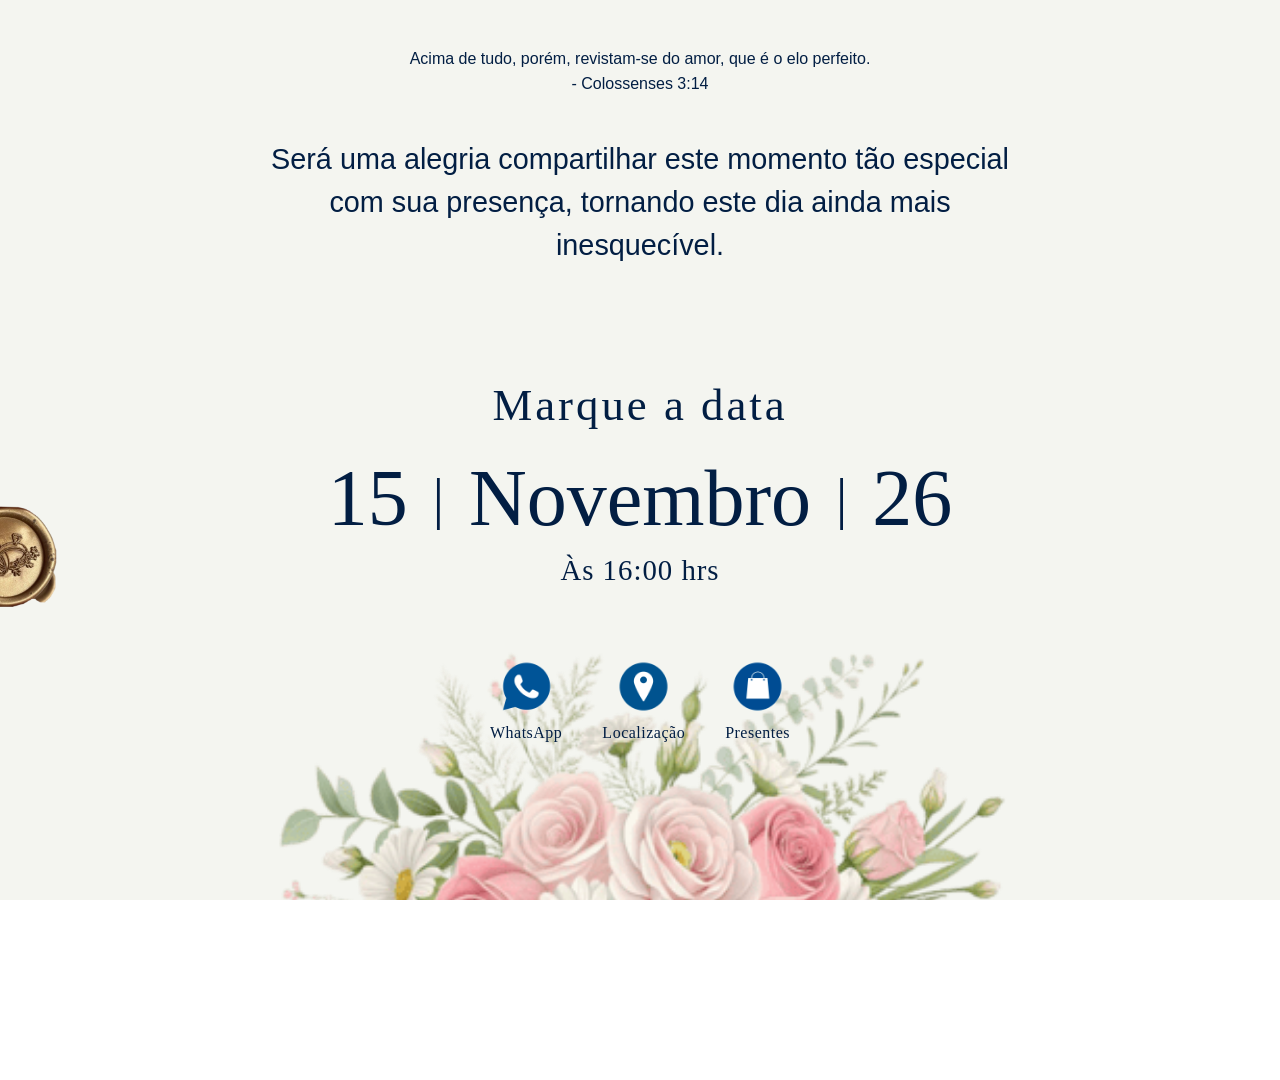
==== pagina2.html @ 2c4985e0 "prontinho" ====
<!DOCTYPE html>
<html lang="en">
<head>
    <meta charset="UTF-8">
    <meta name="viewport" content="width=device-width, initial-scale=1.0">
    <title>Confirmação</title>
    <link rel="stylesheet" href="src/css/style.css">
</head>
<body>
    
    <div class="container">
        <div class="pg2">
                <a href="index.html" class="botao-selo2">
            <img src="src/css/selo.png" alt="voltar pagina">
             </a>
            <div class="topo-citacao">
                <h1 class="passagem">Acima de tudo, porém, revistam-se do amor, que é o elo perfeito.</h1>
            <h2 class="colossenses"> - Colossenses 3:14</h2>
            </div>
    
            <h3 class="convite">Será uma alegria compartilhar este momento tão especial com sua presença, tornando este dia ainda mais inesquecível.</h3>
            <h4 class="titulo-data">Marque a data</h4>
            <div class="bloco-data-hora">
                <div class="data">
                    <span>15</span>
                    <span class="divisor">|</span>
                    <span>Novembro</span>
                    <span class="divisor">|</span>
                    <span>26</span>
                </div>
                <p class="hora">Às 16:00 hrs</p>
            </div>

            <div class="botoes-rodape">
                <a href="https://wa.me/5542998255716" target="_blank" class="item-botao">
                    <img src="src/css/whatsapp-icon.png" alt="WhatsApp">
                    <span>WhatsApp</span>
                </a>

                <a href="https://maps.app.goo.gl/DXcZb9kM9KEu9NBT8" target="_blank" class="item-botao">
                    <img src="src/css/icone-local.png" alt="Localização">
                    <span>Localização</span>

                    <a href="https://lista.havan.com.br/Convidado/ItensListaPresente/941082" target="_blank" class="item-botao">
                        <img src="src/css/shop-icon.png" alt="Lista de Presentes">
                        <span>Presentes</span>
                    </a>
                </a>
            </div>

            <img src="src/css/flowers-bottom.png" alt="Detalhes decorativos" class="flores-rodape">
        </div>
    </div>
</body>
</html>
---- src/css/style.css ----
*{
    margin: 0;
    padding: 0;
    box-sizing: border-box;
}

html, body{
    width: 100%;
    height: 100%;
    overflow-x: hidden;
}

.hero { height: 100vh;
    width: 100%;
    background-color: #021E43;
     display: flex;
    flex-direction: column;
    align-items: center;
    justify-content: center;
    text-align: center;
    gap: 40px;
   position: relative;
}

.flores-topo-esquerdo {
    position: absolute;
    top: 0;
    left: 0;
    width: 500px;
    height: auto;
    pointer-events: none;
}

.botao-selo {
    position: absolute;
    right: -55px;
    top: 50%;
    transform: translateY(-50%);
    z-index: 10;
    text-decoration: none;
}

.botao-selo img {
width: 120px;
height: auto;
cursor: pointer;
transition: transform 0.5s ease-in-out;    
}

.botao-selo img:hover {
    transform: scale(1.05);
}
h1{
    font-family: "Poppins", sans-serif;
    font-size: 1rem;
    font-weight:  300;
    color: #f2f2f2;
}

h2{  font-family: "Playfair Display", sans-serif;
    font-size: 8rem;
    font-weight: 150;
    line-height: 1;
    color: #f2f2f2;
}

h3{  font-family: "Poppins", sans-serif;
    font-size: 1rem;
    font-weight: 300;
    color: #f2f2f2;
}

.rodape {
    position: absolute;
    bottom: 30px;
    font-family: "Playfair Display", sans-serif;
    font-size: 2rem;
    font-weight: 50;
    line-height: 1;
    color: #f2f2f2;
}

@keyframes surgir {
    from {
        opacity: 0;
        transform: translateY(25px);
    }
    to {
        opacity: 1;
        transform: translateY(0);
    }
}

h1, h2, h3, h4, p, span, .rodape, .botao-selo, .botao-selo2, .divisor, .data, .bloco-data-hora, .botoes-rodape {
    opacity: 0;
    animation: surgir 1s cubic-bezier(0.25, 1, 0.5, 1) forwards;
}


h1 { animation-delay: 0.3s;}

h2 { animation-delay: 0.6s;}

h3 { animation-delay: 0.9s;}

h4 { animation-delay: 1.2s;}

p { animation-delay: 1.2s;}

span { animation-delay: 1,2s;}

.rdiviso { animation-delay: 1.2s;}
.data { animation-delay: 1.2s;}
.bloco-data-hora { animation-delay: 1.2s;}
.botoes-rodape { animation-delay: 1.4s;}

.rodape { animation-delay: 1.2s;}q
.botao-selo { animation-delay: 1.4s;}
.botao-selo2 { animation-delay: 1.4s;}

@keyframes balancarTopo {
    0%, 100% {
        transform: rotate(0deg);
    }
    50% {
        transform: rotate(2.5deg);
    }
}

.flores-topo-esquerdo {
    transform-origin: top left;
    animation: balancarTopo 7s ease-in-out infinite;
}


.pg2 { height: 100vh;
    width: 100%;
    background-color: #F4F5F0;
     display: flex;
    flex-direction: column;
    align-items: center;
    justify-content: center;
    padding-top: 0 40px;
    text-align: center;
    gap: 12px;
   position: relative;
}
 .topo-citacao {
    position: absolute;
    top: 50px;
    display: flex;
    flex-direction: column;
    align-items: center;
    gap: 8px;
 }

.passagem {
    font-family: "Poppins", sans-serif;
    font-size: 1rem;
    font-weight:  300;
    color: #021E43;
}

.colossenses {  font-family: "Playfair Display", sans-serif;
    font-size: 1rem;
    font-weight: 300;
    line-height: 1;
    color: #021E43;
}

.convite {  font-family: "Poppins", sans-serif;
    font-size: 1.8rem;
    font-weight: 300;
    line-height: 1.5;
    color: #021E43;
    text-align: center;
    max-width: 750px;
    margin-bottom: 100px;
}

.botao-selo2 {
    position: absolute;
    left: -55px;
    top: 50%;
    transform: translateY(-50%);
    z-index: 10;
    text-decoration: none;
}

.botao-selo2 img {
width: 120px;
height: auto;
cursor: pointer;
transition: transform 0.5s ease-in-out;    
}

.botao-selo2 img:hover {
    transform: scale(1.05);
}

.bloco-data-hora {
    display: flex;
    flex-direction: column;
    align-items: center;
    justify-content: center;
    gap: 0px;
}

.titulo-data {
    font-family: "Playfair Display", serif;
    font-size: 2.8rem;
    font-weight: 300;
    color: #021E43;
    letter-spacing: 3px;
    margin: 0 0 10px  0; 
}

.data {
    display: flex;
    align-items: center;
    justify-content: center;
    gap: 25px;
    font-family: "Playfair Display", serif;
    font-size: 5rem;
    font-weight: 400;
    color: #021E43;
}

.data .divisor {
font-weight: 200;
opacity: 0.5;
font-size: 3.5rem;
}

.hora {
    font-family: "Playfair Display", serif;
    font-size: 1.8rem;
    font-weight: 300;
    color: #021E43;
    letter-spacing: 1px;
    margin-top: 10px;
}

.botoes-rodape {
    display: flex;
    justify-content: center;
    align-items: center;
    gap: 40px;
    margin-top: 60px;
    padding-bottom: 20px;
}

.item-botao {
    display: flex;
    flex-direction: column;
    align-items: center;
    text-decoration: none;
    color: #021E43;
    gap: 10px;
    transition: transform 0.3s ease;
}

.item-botao img {
width: 55px;
height: 55px;
object-fit: contain;
}

.item-botao span {
    font-family: "Poppins", serif;
    font-size: 1rem;
    font-weight: 500;
    letter-spacing: 0.5px;
    text-align: center;
}

.item-botao:hover {
    transform: translateY(-5px);
}

.flores-rodape {
    position: absolute;
    bottom: -180px;
    left: 50%;
    transform: translateX(-50%);
    width: 750px;
    height: auto;
    object-fit: contain;
    pointer-events: none;
    z-index: 1;

    animation: entradaFlores 1.6s ease-out forwards;
}

.botoes-rodape {
    position: relative;
    z-index: 10;
}

@keyframes entradaFlores {
    from {
        opacity: 0;
        transform: translate(-50%, 40px);
    }

    to {
        opacity: 0.85;
        transform: translate(-50%, 0);
    }
}
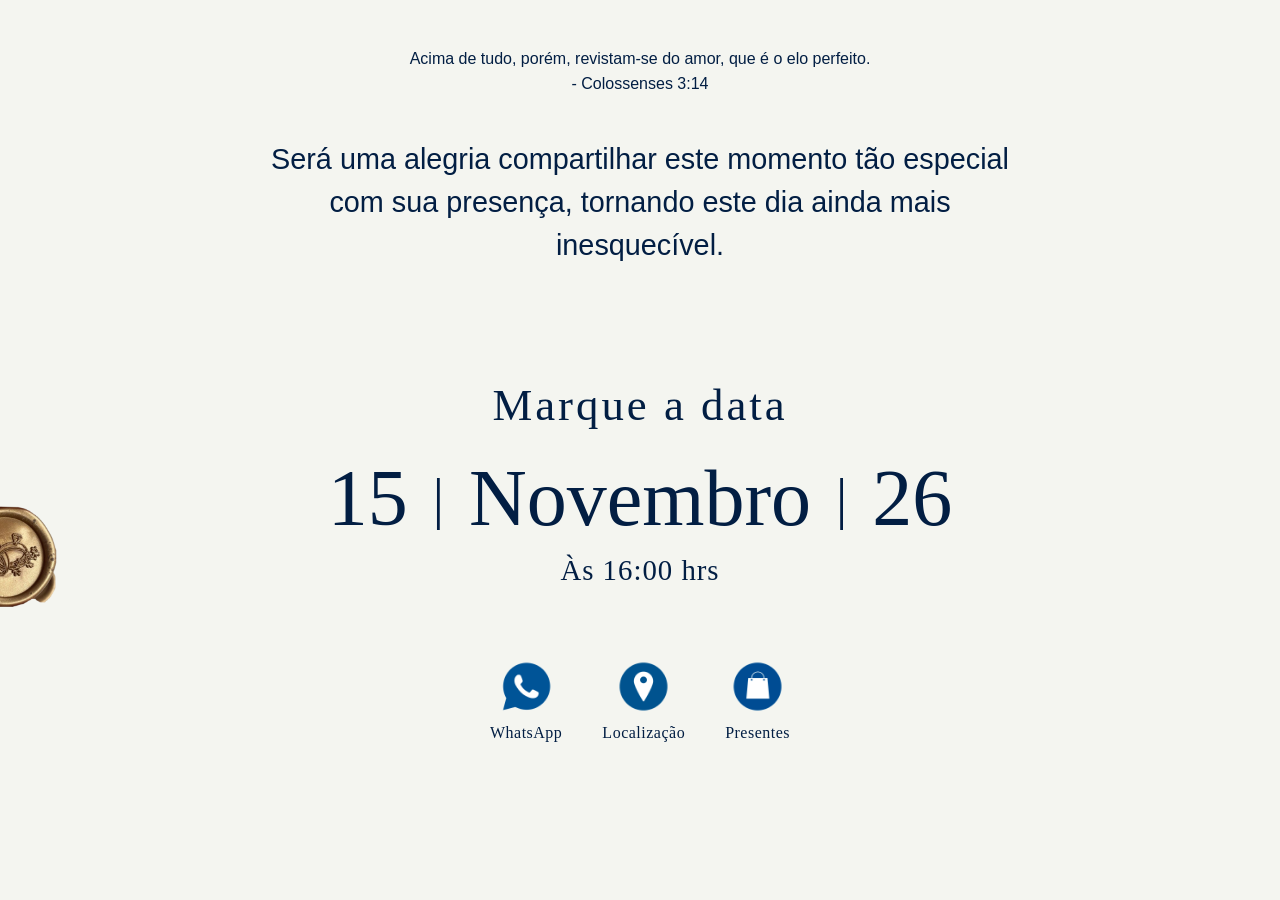
==== commit d7ab16a7: "Add files via upload" ====
--- a/pagina2.html
+++ b/pagina2.html
@@ -47,8 +47,6 @@
                     </a>
                 </a>
             </div>
-
-            <img src="src/css/flowers-bottom.png" alt="Detalhes decorativos" class="flores-rodape">
         </div>
     </div>
 </body>
--- a/src/css/style.css
+++ b/src/css/style.css
@@ -278,19 +278,6 @@
     transform: translateY(-5px);
 }
 
-.flores-rodape {
-    position: absolute;
-    bottom: -180px;
-    left: 50%;
-    transform: translateX(-50%);
-    width: 750px;
-    height: auto;
-    object-fit: contain;
-    pointer-events: none;
-    z-index: 1;
-
-    animation: entradaFlores 1.6s ease-out forwards;
-}
 
 .botoes-rodape {
     position: relative;
@@ -308,3 +295,186 @@
         transform: translate(-50%, 0);
     }
 }
+
+@media (max-width: 768px) {
+html, body {
+margin: 0 !important;
+padding: 0 !important;
+width: 100vw !important;
+height: 100dvh !important;
+max-width: 100vw !important;
+max-height: 100dvh !important;
+background-color: #021E43 !important;
+overflow: hidden !important;
+}
+
+.container {
+    width: 100% !important;
+    height: 100dvh !important;
+    overflow: hidden !important;
+}
+
+.hero {
+    width: 100% !important;
+    height: 100dvh !important;
+    padding: 40px 20px 20px 20px !important;
+    box-sizing:  border-box !important;
+    display: flex !important;
+    flex-direction: column !important;
+    justify-content: center !important;
+    gap: 15px !important;
+    align-items: center !important;
+    position: relative !important;
+    background-color: #021E43 !important;
+    overflow: hidden !important;
+}
+
+.flores-topo-esquerdo {
+    position: absolute  !important;
+    top: 0 !important;
+    left: 0 !important;
+    width: 250px !important;
+    height: auto !important;
+    z-index: 1 !important;
+    pointer-events: none !important;
+}
+
+.botao-selo {
+    position: absolute !important;
+    top: 50% !important;
+    right: -25px !important;
+    transform: translateY(-50%) !important;
+    z-index: 10 !important;
+}
+
+.botao-selo img {
+    width: 60px !important;
+    height: auto !important;
+    display: block !important;
+}
+
+.frase-superior {
+    font-size: 0.75rem !important;
+    line-height: 1.3 !important;
+    text-align: center !important;
+    width: 100% !important;
+    margin: 0 !important;
+    z-index: 2 !important;
+}
+
+.nomes-noivos {
+    font-family: "Playfair Display", serif !important;
+    font-size: 2.3rem !important;
+    line-height: 1.15 !important;
+    text-align: center !important;
+    width: 100% !important;
+    margin: 0 !important;
+    z-index: 2 !important;
+}
+
+.frase-inferior {
+    font-size: 0.75rem !important;
+    line-height: 1.3 !important;
+    text-align: center !important;
+    width: 100% !important;
+    margin: 0 !important;
+    z-index: 2 !important;
+}
+
+.rodape {
+    position: absolute !important;
+    bottom: 45px !important;
+    left: 0 !important;
+    width: 100% !important;
+    text-align: center !important;
+    z-index: 2 !important;
+    margin: 0 !important;
+}
+
+.rodape p {
+    font-size: 1rem !important;
+    text-align: center !important;
+    margin: 0 !important;
+}
+
+.pg2 {
+    width: 100% !important;
+    min-height: 100dvh !important;
+    display: flex !important;
+    flex-direction: column !important;
+    justify-content: space-between !important;
+    align-items: center !important;
+    padding: 30px 20px 40px 20px !important;
+    box-sizing: border-box !important;
+    position: relative !important;
+    text-align: center !important;
+}
+
+.botao-selo2 {
+    position: absolute !important;
+    top: 50% !important;
+    left: -25px !important;
+    transform: translateY(-50%) !important;
+    z-index: 10 !important;
+}
+
+.botao-selo2 img {
+    width: 60px !important;
+    height: auto !important;
+}
+
+.topo-citacao {
+    z-index: 2 !important;
+    margin-top: 10px !important;
+}
+
+.passagem {
+    font-size: 0.75rem !important;
+    font-weight: 1.3 !important;
+    margin-bottom: 4px !important;
+}
+
+.colossenses {
+    font-size: 0.7rem !important;
+    font-weight: normal !important;
+}
+
+.convite {
+    font-size: 0.85rem !important;
+    line-height: 1.4 !important;
+    margin: 10px 0 !important;
+    z-index: 2 !important;
+}
+
+.titulo-data {
+    font-size: 1.1rem !important;
+    margin-bottom: 5px !important;
+    z-index: 2 !important;
+}
+
+.bloco-data-hora {
+    z-index: 2 !important;
+}
+
+.data span {
+    font-size: 1.3rem !important;
+}
+
+.hora {
+    font-size: 0.85rem !important;
+    margin-top: 4px !important;
+}
+
+.botoes-rodape {
+    display: flex !important;
+    justify-content: center !important;
+    gap: 20px !important;
+    z-index: 5 !important;
+    margin-bottom: 10px !important;
+}
+
+.item-botao img {
+    width: 45px !important;
+    height: 45px !important; 
+}
+}
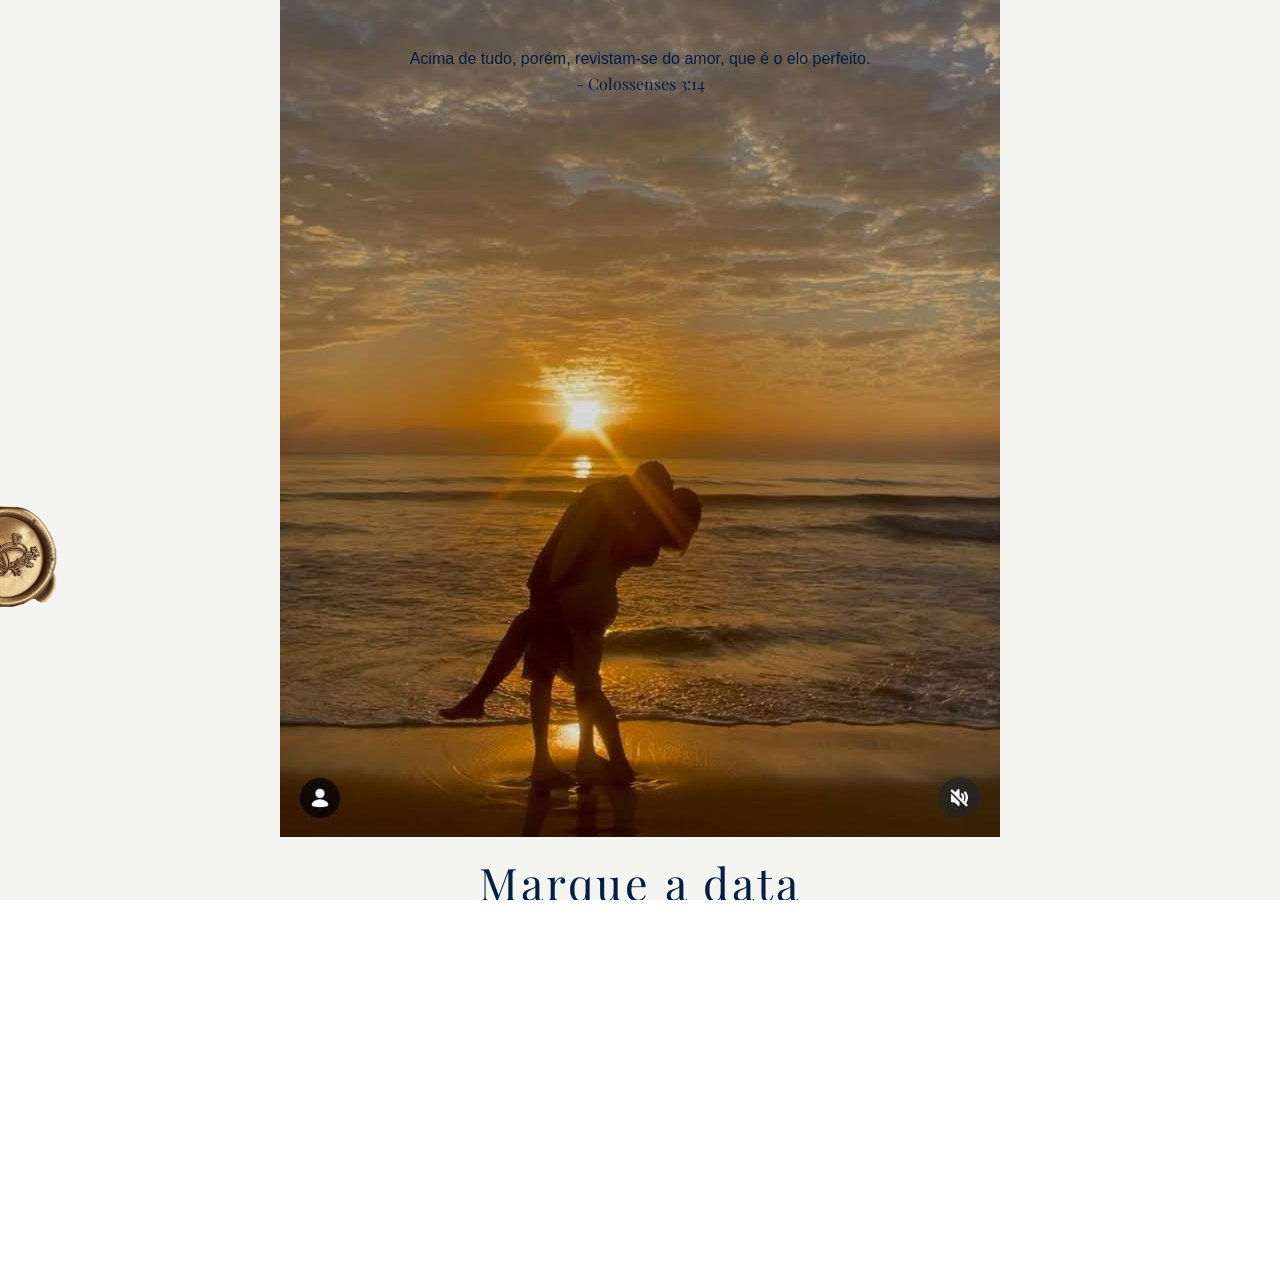
==== commit e1858931: "Add files via upload" ====
--- a/pagina2.html
+++ b/pagina2.html
@@ -19,6 +19,11 @@
             </div>
     
             <h3 class="convite">Será uma alegria compartilhar este momento tão especial com sua presença, tornando este dia ainda mais inesquecível.</h3>
+             
+            <div class="foto-aquarela">
+                <img src="src/css/luiz&emellyn.jpeg" alt="Luiz & Emellyn">
+            </div>
+            
             <h4 class="titulo-data">Marque a data</h4>
             <div class="bloco-data-hora">
                 <div class="data">
@@ -32,7 +37,7 @@
             </div>
 
             <div class="botoes-rodape">
-                <a href="https://wa.me/5542998255716" target="_blank" class="item-botao">
+                <a href="https://wa.me/5542998155716" target="_blank" class="item-botao">
                     <img src="src/css/whatsapp-icon.png" alt="WhatsApp">
                     <span>WhatsApp</span>
                 </a>
--- a/src/css/style.css
+++ b/src/css/style.css
@@ -1,3 +1,5 @@
+@import url("https://fonts.googleapis.com/css2?family=Playfair+Display:ital,wght@0,400..900;1,400..900&display=swap");
+
 *{
     margin: 0;
     padding: 0;
@@ -267,8 +269,8 @@
 }
 
 .item-botao span {
-    font-family: "Poppins", serif;
-    font-size: 1rem;
+    font-family: "Poppins", sans-serif;
+    font-size: 0.8rem;
     font-weight: 500;
     letter-spacing: 0.5px;
     text-align: center;
@@ -354,30 +356,35 @@
 }
 
 .frase-superior {
-    font-size: 0.75rem !important;
+    font-size: 0.90rem !important;
     line-height: 1.3 !important;
     text-align: center !important;
     width: 100% !important;
     margin: 0 !important;
+    margin-bottom: 25px !important;
     z-index: 2 !important;
 }
 
 .nomes-noivos {
     font-family: "Playfair Display", serif !important;
-    font-size: 2.3rem !important;
+    font-weight: 600 !important;
+    font-size: 2.9rem !important;
     line-height: 1.15 !important;
     text-align: center !important;
     width: 100% !important;
     margin: 0 !important;
+    margin-top: 25px !important;
+    margin-bottom: 25px !important;
     z-index: 2 !important;
 }
 
 .frase-inferior {
-    font-size: 0.75rem !important;
+    font-size: 0.90rem !important;
     line-height: 1.3 !important;
     text-align: center !important;
     width: 100% !important;
     margin: 0 !important;
+    margin-top: 20px !important;
     z-index: 2 !important;
 }
 
@@ -408,51 +415,67 @@
     box-sizing: border-box !important;
     position: relative !important;
     text-align: center !important;
+    background-color: #F4F5F0 !important;
 }
 
 .botao-selo2 {
     position: absolute !important;
     top: 50% !important;
-    left: -25px !important;
+    left: -38px !important;
     transform: translateY(-50%) !important;
     z-index: 10 !important;
 }
 
 .botao-selo2 img {
-    width: 60px !important;
+    width: 55px !important;
     height: auto !important;
 }
 
+.topo-citacao, .passagem, .colossenses, .convite {
+    position: relative !important;
+    top: auto !important;
+    left: auto !important;
+    transform: none !important;
+}
+
 .topo-citacao {
     z-index: 2 !important;
-    margin-top: 10px !important;
+    margin: 15px 0 15px 0 !important;
 }
 
 .passagem {
-    font-size: 0.75rem !important;
-    font-weight: 1.3 !important;
+    font-size: 0.88rem !important;
+    font-weight: 300 !important;
+    color: #021E43 !important;
+    line-height: 1.3 !important;
     margin-bottom: 4px !important;
 }
 
 .colossenses {
+    font-family: "Playfair Display", serif !important;
     font-size: 0.7rem !important;
     font-weight: normal !important;
+    font-style: italic !important;
+    color: #021E43 !important;
+    opacity: 0.75 !important;
 }
 
 .convite {
     font-size: 0.85rem !important;
     line-height: 1.4 !important;
-    margin: 10px 0 !important;
+    margin: 0 0 30px 0 !important;
     z-index: 2 !important;
 }
 
 .titulo-data {
     font-size: 1.1rem !important;
-    margin-bottom: 5px !important;
+    margin: 0 0 6px 0 !important;
     z-index: 2 !important;
 }
 
 .bloco-data-hora {
+    position: relative !important;
+    margin-bottom: 25px !important;
     z-index: 2 !important;
 }
 
@@ -477,4 +500,25 @@
     width: 45px !important;
     height: 45px !important; 
 }
-}
+
+.foto-aquarela {
+    width: 100% !important;
+    max-width: 200px !important;
+    margin: 15px auto !important;
+    display: flex !important;
+    justify-content: center !important;
+    align-items: center !important;
+    z-index: 2 !important;
+}
+
+.foto-aquarela img {
+    width: 100% !important;
+    height: auto !important;
+    opacity: 0.9 !important;
+
+    mix-blend-mode: multiply !important;
+
+    -webkit-mask-image: radial-gradient(circle at center, black 35%, transparent 85%) !important;
+    mask-image: radial-gradient(circle at center, black 35%, transparent 85%) !important;
+}
+}
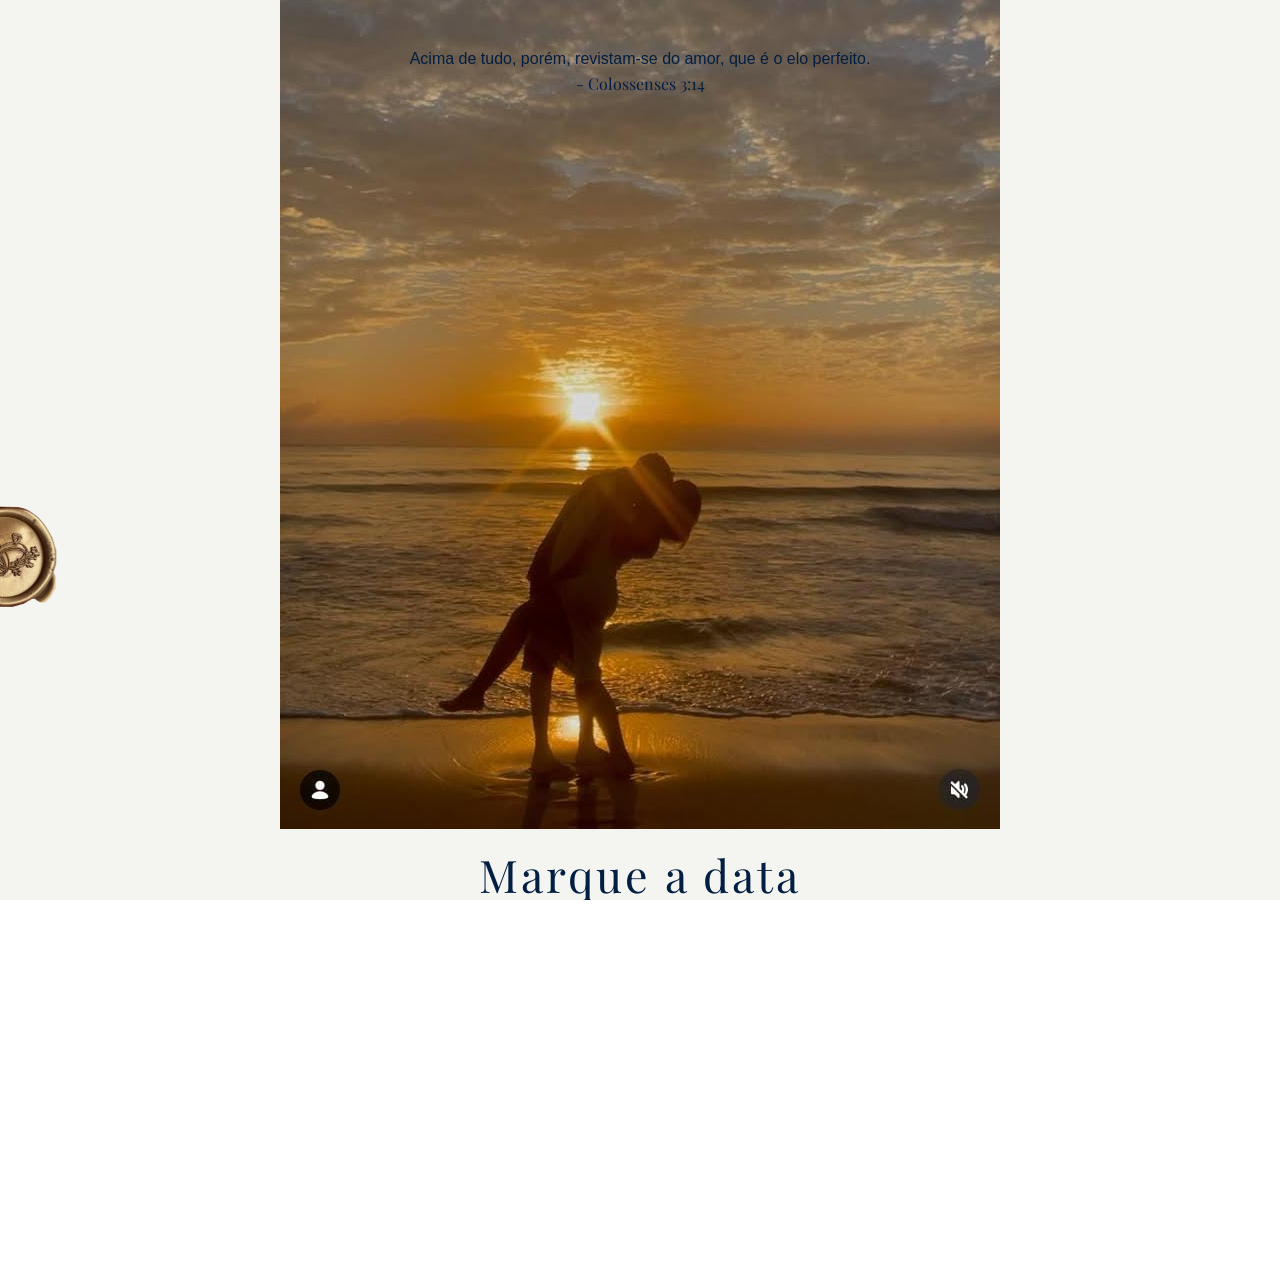
==== commit 41eb47d9: "Add files via upload" ====
--- a/pagina2.html
+++ b/pagina2.html
@@ -18,12 +18,12 @@
             <h2 class="colossenses"> - Colossenses 3:14</h2>
             </div>
     
-            <h3 class="convite">Será uma alegria compartilhar este momento tão especial com sua presença, tornando este dia ainda mais inesquecível.</h3>
+            <h3 class="convite">Será uma alegria compartilhar este momento tão especial com sua presença tornando este dia ainda mais inesquecível.</h3>
              
             <div class="foto-aquarela">
                 <img src="src/css/luiz&emellyn.jpeg" alt="Luiz & Emellyn">
             </div>
-            
+
             <h4 class="titulo-data">Marque a data</h4>
             <div class="bloco-data-hora">
                 <div class="data">
@@ -39,7 +39,7 @@
             <div class="botoes-rodape">
                 <a href="https://wa.me/5542998155716" target="_blank" class="item-botao">
                     <img src="src/css/whatsapp-icon.png" alt="WhatsApp">
-                    <span>WhatsApp</span>
+                    <span>Confirmar<br>Presença</span>
                 </a>
 
                 <a href="https://maps.app.goo.gl/DXcZb9kM9KEu9NBT8" target="_blank" class="item-botao">
--- a/src/css/style.css
+++ b/src/css/style.css
@@ -93,7 +93,7 @@
     }
 }
 
-h1, h2, h3, h4, p, span, .rodape, .botao-selo, .botao-selo2, .divisor, .data, .bloco-data-hora, .botoes-rodape {
+h1, h2, h3, h4, p, span, .rodape, .botao-selo, .botao-selo2, .divisor, .data, .bloco-data-hora, .botoes-rodape, .colossenses {
     opacity: 0;
     animation: surgir 1s cubic-bezier(0.25, 1, 0.5, 1) forwards;
 }
@@ -331,6 +331,24 @@
     overflow: hidden !important;
 }
 
+.textura-fundo {
+    position: absolute !important;
+    top: 0 !important;
+    left: 0 !important;
+    width: 100% !important;
+    height: 100% !important;
+    background-image: url(capitone.jpg) !important;
+    background-size: cover !important;
+    background-position: center !important;
+    background-repeat: no-repeat !important;
+
+    mix-blend-mode: multiply !important;
+
+    opacity: 0.7 !important;
+    pointer-events: none !important;
+    z-index: 1 !important;
+}
+
 .flores-topo-esquerdo {
     position: absolute  !important;
     top: 0 !important;
@@ -344,8 +362,11 @@
 .botao-selo {
     position: absolute !important;
     top: 50% !important;
-    right: -25px !important;
+    right: -15px !important;
     transform: translateY(-50%) !important;
+    display: flex !important;
+    align-items: center !important;
+    justify-content: center !important;
     z-index: 10 !important;
 }
 
@@ -353,6 +374,26 @@
     width: 60px !important;
     height: auto !important;
     display: block !important;
+}
+
+.texto-curvo-selo {
+    position: absolute !important;
+    top: 50% !important;
+    left: 50% !important;
+    transform: translate(-50%, -50%) !important;
+    width: 110px !important;
+    height: 110px !important;
+    pointer-events: none !important;
+    overflow: visible !important;
+}
+
+.texto-curvo-selo text {
+    font-family: "Poppins", sans-serif !important;
+    font-size: 7.5px !important;
+    font-weight: 400 !important;
+    fill: #d4af37 !important;
+    letter-spacing: 1px !important;
+    text-transform: lowercase !important;
 }
 
 .frase-superior {
@@ -409,13 +450,21 @@
     min-height: 100dvh !important;
     display: flex !important;
     flex-direction: column !important;
-    justify-content: space-between !important;
+    justify-content: center !important;
+    min-height: 100dvh !important;
     align-items: center !important;
-    padding: 30px 20px 40px 20px !important;
+    padding: 40px 20px !important;
     box-sizing: border-box !important;
     position: relative !important;
     text-align: center !important;
     background-color: #F4F5F0 !important;
+}
+
+.topo-citacao, .convite, .bloco-data-hora, .botoes-rodape {
+    position: relative !important;
+    z-index: 2 !important;
+    margin-top: 0 !important;
+    margin-bottom: 20px !important;
 }
 
 .botao-selo2 {
@@ -439,12 +488,32 @@
 }
 
 .topo-citacao {
-    z-index: 2 !important;
-    margin: 15px 0 15px 0 !important;
+    position: absolute !important;
+    top: 25px !important;
+    left: 50% !important;
+    transform: translateX(-50%) !important;
+    width: 85% !important;
+    max-width: 360px !important;
+    text-align: center !important;
+    z-index: 2 !important;
+}
+
+.topo-citacao, .topo-citacao p {
+    font-size: 0.8rem !important;
+    line-height: 1.35 !important;
+    color: #021E43 !important;
+    margin: 0 !important;
+}
+
+.topo-citacao span, .topo-citacao small, .topo-citacao .referencia {
+    font-size: 0.75rem !important;
+    display: block !important;
+    margin-top: 5px !important;
+    font-style: italic !important;
 }
 
 .passagem {
-    font-size: 0.88rem !important;
+    font-size: 0.7rem !important;
     font-weight: 300 !important;
     color: #021E43 !important;
     line-height: 1.3 !important;
@@ -453,11 +522,10 @@
 
 .colossenses {
     font-family: "Playfair Display", serif !important;
-    font-size: 0.7rem !important;
+    font-size: 0.6rem !important;
     font-weight: normal !important;
     font-style: italic !important;
     color: #021E43 !important;
-    opacity: 0.75 !important;
 }
 
 .convite {
@@ -468,14 +536,16 @@
 }
 
 .titulo-data {
+    position: relative !important;
     font-size: 1.1rem !important;
-    margin: 0 0 6px 0 !important;
-    z-index: 2 !important;
+    margin: 30px 0 10px 0 !important;
+    z-index: 2 !important;
+    color: #021E43 !important;
 }
 
 .bloco-data-hora {
     position: relative !important;
-    margin-bottom: 25px !important;
+    margin-bottom: 40px !important;
     z-index: 2 !important;
 }
 
@@ -501,24 +571,35 @@
     height: 45px !important; 
 }
 
+.item-botao span {
+    font-family: "Poppins", sans-serif !important;
+    font-size: 0.75rem !important;
+    font-weight: 500 !important;
+    text-align: center !important;
+    line-height: 1.2 !important;
+    display: block !important;
+}
+
 .foto-aquarela {
-    width: 100% !important;
-    max-width: 200px !important;
-    margin: 15px auto !important;
-    display: flex !important;
-    justify-content: center !important;
-    align-items: center !important;
-    z-index: 2 !important;
+    position: absolute !important;
+    top: 50% !important;
+    left: 50% !important;
+    transform: translate(-50%, -50%) !important;
+    width: 100% !important;
+    height: 100% !important;
+    z-index: 1 !important;
+    pointer-events: none !important;
+    opacity: 0.15 !important;
 }
 
 .foto-aquarela img {
     width: 100% !important;
     height: auto !important;
-    opacity: 0.9 !important;
+    object-fit: cover !important;
 
     mix-blend-mode: multiply !important;
 
-    -webkit-mask-image: radial-gradient(circle at center, black 35%, transparent 85%) !important;
-    mask-image: radial-gradient(circle at center, black 35%, transparent 85%) !important;
-}
-}
+    -webkit-mask-image: linear-gradient(to bottom, transparent 0%, black 18%, black 82%, transparent 100%) !important;
+    mask-image: linear-gradient(to bottom, transparent 0%, black 18%, black 82%, transparent 100%) !important;
+}
+}
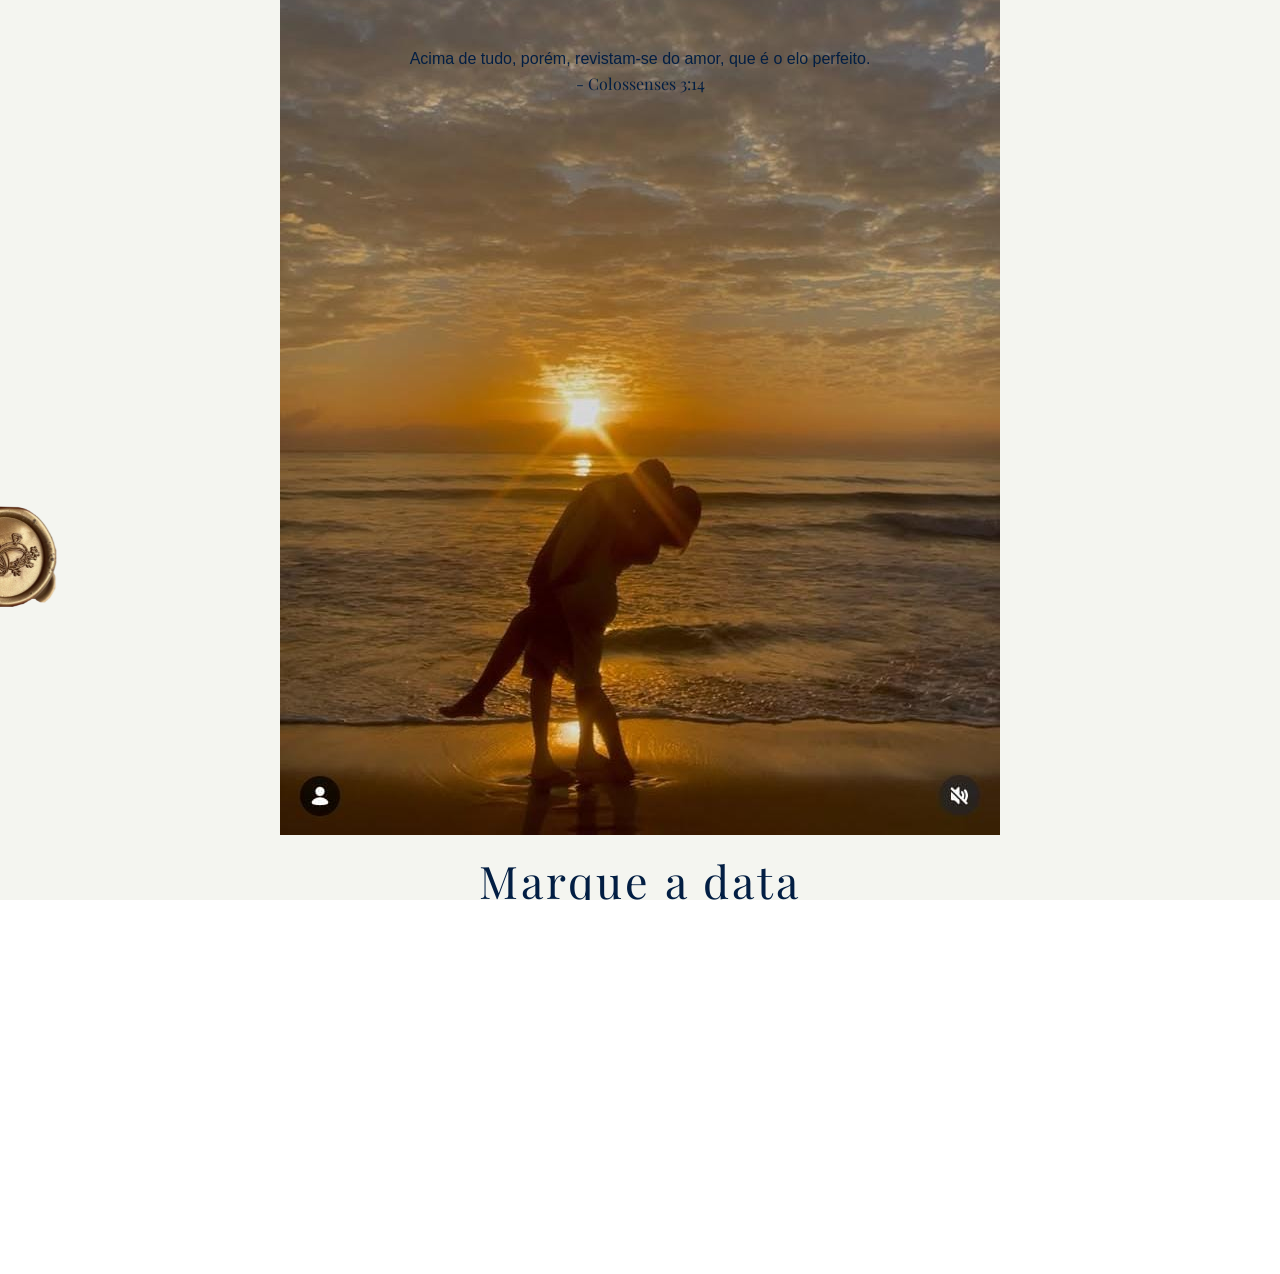
==== commit b37ecca2: "Add files via upload" ====
--- a/pagina2.html
+++ b/pagina2.html
@@ -10,6 +10,7 @@
     
     <div class="container">
         <div class="pg2">
+            <div class="textura=topo-pg2"></div>
                 <a href="index.html" class="botao-selo2">
             <img src="src/css/selo.png" alt="voltar pagina">
              </a>
--- a/src/css/style.css
+++ b/src/css/style.css
@@ -460,9 +460,30 @@
     background-color: #F4F5F0 !important;
 }
 
-.topo-citacao, .convite, .bloco-data-hora, .botoes-rodape {
+    .textura-topo-pg2 {
+        position: absolute !important;
+        top: 0 !important;
+        left: 0 !important;
+        width: 100% !important;
+        height: 280px !important;
+
+        background-image:  url(flowerspg2.jpeg) !important;
+        background-size: cover !important;
+        background-position: top center !important;
+        background-repeat: no-repeat !important;
+
+        mix-blend-mode: multiply !important;
+        -webkit-mask-image: linear-gradient(to bottom, black 30%, transparent 100%) !important;
+        mask-image: linear-gradient(to bottom, black 30%, transparent 100%) !important;
+
+        pointer-events: none !important;
+
+        z-index: 2 !important;
+    }
+
+.topo-citacao, .convite, .titulo-data, .bloco-data-hora, .botoes-rodape {
     position: relative !important;
-    z-index: 2 !important;
+    z-index: 3 !important;
     margin-top: 0 !important;
     margin-bottom: 20px !important;
 }
@@ -495,7 +516,6 @@
     width: 85% !important;
     max-width: 360px !important;
     text-align: center !important;
-    z-index: 2 !important;
 }
 
 .topo-citacao, .topo-citacao p {
@@ -532,21 +552,18 @@
     font-size: 0.85rem !important;
     line-height: 1.4 !important;
     margin: 0 0 30px 0 !important;
-    z-index: 2 !important;
 }
 
 .titulo-data {
     position: relative !important;
     font-size: 1.1rem !important;
     margin: 30px 0 10px 0 !important;
-    z-index: 2 !important;
     color: #021E43 !important;
 }
 
 .bloco-data-hora {
     position: relative !important;
     margin-bottom: 40px !important;
-    z-index: 2 !important;
 }
 
 .data span {
